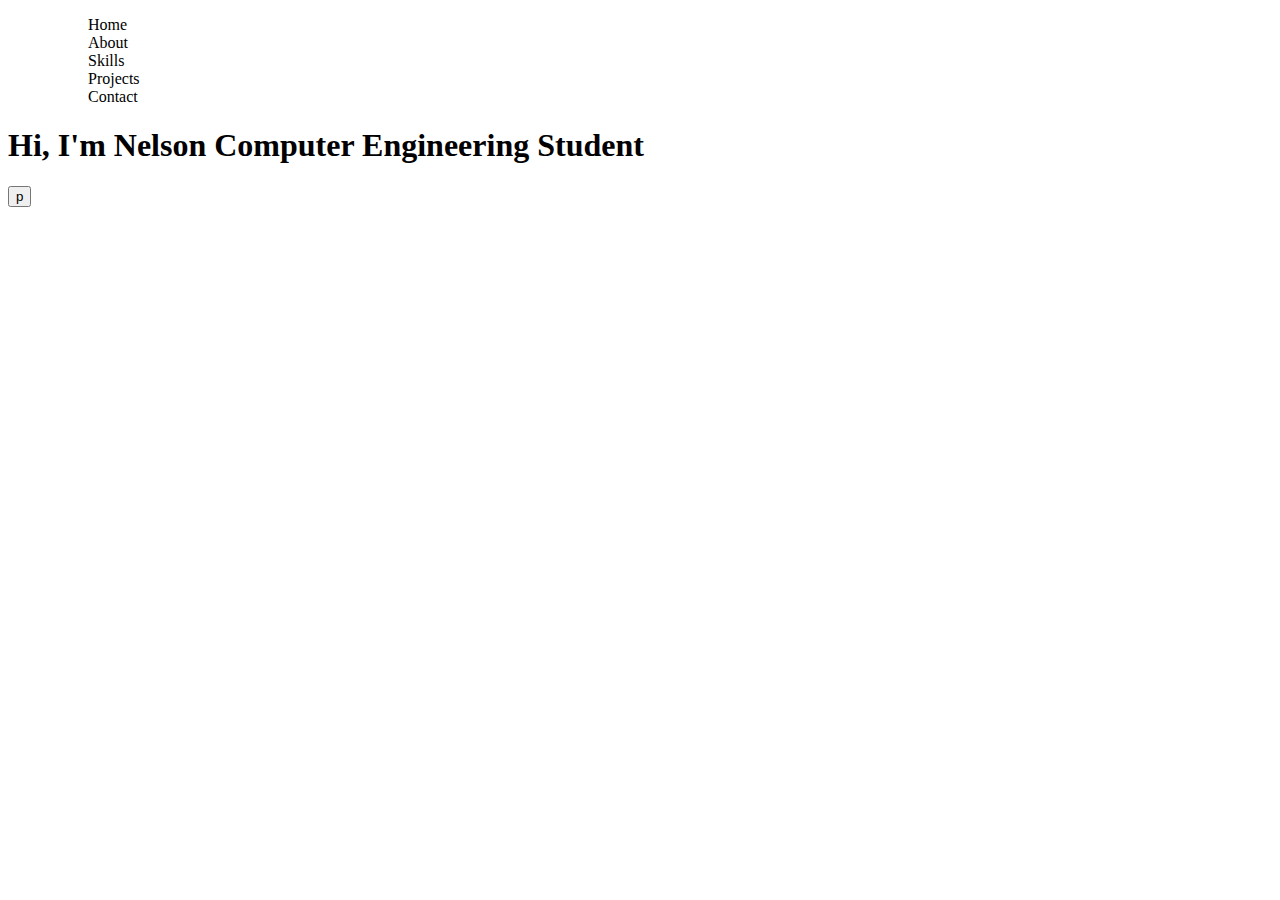
==== index.html @ 618ff357 "first commit :D" ====
<!DOCTYPE html>
<html lang="en">

<head>
    <meta charset="UTF-8">
    <meta name="viewport" content="width=device-width, initial-scale=1.0">
    <title>Portfolio</title>
</head>

<body>
    <head>
        <nav>
            <ul>
                <ol>Home</ol>
                <ol>About</ol>
                <ol>Skills</ol>
                <ol>Projects</ol>
                <ol>Contact</ol>
            </ul>
        </nav>
    </head>
    <main>
        <div>
            <h1>Hi,
                I'm Nelson
                Computer Engineering Student
            </h1>
            <button>p</button>
        </div>

    </main>
    <footer>

    </footer>
</body>
</html>
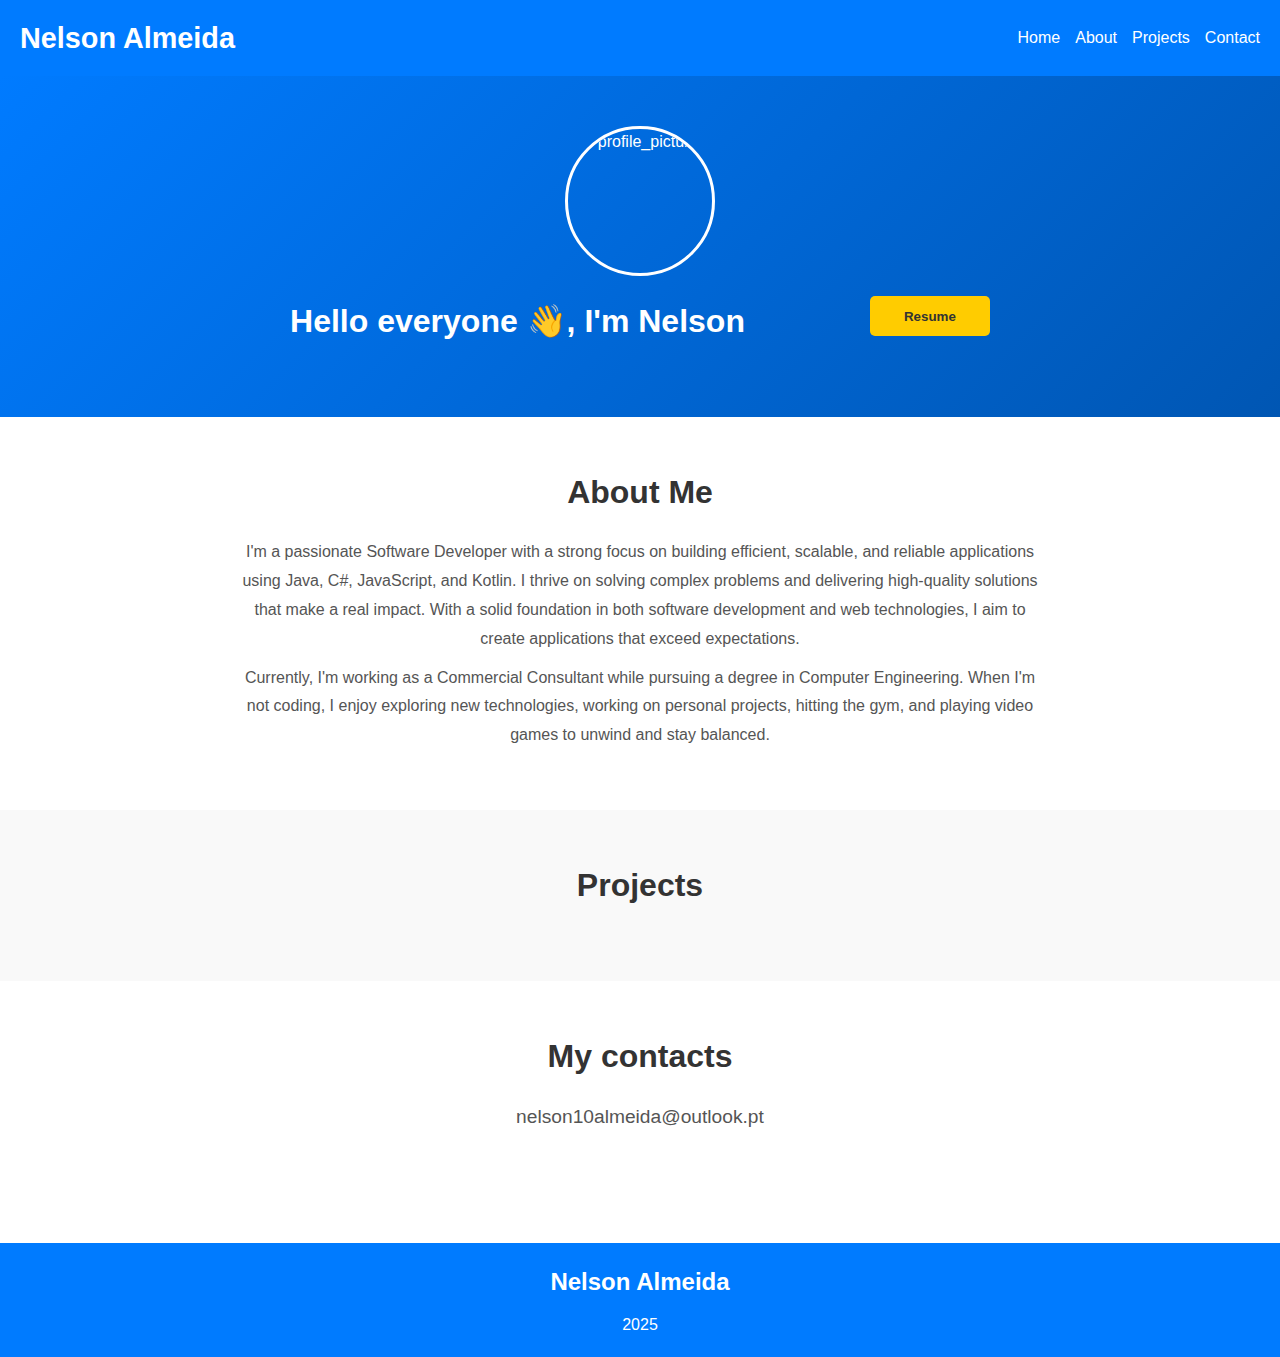
==== commit d5c501b2: "home fix" ====
--- a/index.html
+++ b/index.html
@@ -4,33 +4,65 @@
 <head>
     <meta charset="UTF-8">
     <meta name="viewport" content="width=device-width, initial-scale=1.0">
-    <title>Portfolio</title>
+    <link rel="stylesheet" href="style.css">
+    <title>Nelson Almeida</title>
 </head>
-
 <body>
     <head>
         <nav>
-            <ul>
-                <ol>Home</ol>
-                <ol>About</ol>
-                <ol>Skills</ol>
-                <ol>Projects</ol>
-                <ol>Contact</ol>
-            </ul>
+            <h1>Nelson Almeida</h1>
+            <div>
+                <p><a href="#home">Home</a></p>
+                <p><a href="#about">About</a></p>
+                <p><a href="#projects">Projects</a></p>
+                <p><a href="#contact">Contact</a></p>
+            </div>
         </nav>
     </head>
     <main>
-        <div>
-            <h1>Hi,
-                I'm Nelson
-                Computer Engineering Student
-            </h1>
-            <button>p</button>
-        </div>
-
+        <section id="home">
+            <img src="images/1737313081591.webp" alt="profile_picture">
+            <div>
+                <h2>
+                    Hello everyone 👋, I'm Nelson</h2>
+                <div>
+                    <button id="icon_linkedin"></button>
+                    <button id="icon_github"></button>
+                </div>
+                <div>
+                    <button id="cv">Resume</button>
+                </div>
+            </div>
+        </section>
+        <section id="about"> 
+            <h2>About Me</h2>
+            <p>
+                I'm a passionate Software Developer with a strong focus on building efficient, scalable, and reliable applications using Java, C#, JavaScript, and Kotlin. I thrive on solving complex problems and delivering high-quality solutions that make a real impact. With a solid foundation in both software development and web technologies, I aim to create applications that exceed expectations.
+            </p>
+            <p>
+                Currently, I'm working as a Commercial Consultant while pursuing a degree in Computer Engineering. When I'm not coding, I enjoy exploring new technologies, working on personal projects, hitting the gym, and playing video games to unwind and stay balanced.
+            </p>              
+        </section>
+        <section id="projects">
+            <h2>Projects</h2>
+            <div class="grid">
+            </div>
+        </section>
+        
+        <section id="contact">
+            <h2>My contacts</h2>
+            <p>nelson10almeida@outlook.pt</p>
+            <div>
+                <button id="icon_linkedin"></button>
+                <button id="icon_github"></button>
+            </div>
+        </section>
     </main>
     <footer>
-
+        <h2>Nelson Almeida</h2>
+        <p>2025</p>
     </footer>
+    <script src="projetos.js"></script>
+    <script src="main.js"></script>
 </body>
 </html>--- a/style.css
+++ b/style.css
@@ -0,0 +1,287 @@
+/* Reset */
+* {
+    margin: 0;
+    padding: 0;
+    box-sizing: border-box;
+}
+
+/* Body e Tipografia */
+body {
+    font-family: Arial, sans-serif;
+    line-height: 1.6;
+    margin: 0;
+    padding: 0;
+    color: #333;
+    background-color: #f4f4f4;
+}
+
+/* Cabeçalho e Navegação */
+nav {
+    display: flex;
+    justify-content: space-between;
+    align-items: center;
+    background: #007bff;
+    color: #fff;
+    padding: 15px 20px;
+    position: sticky;
+    top: 0;
+    z-index: 1000;
+}
+
+nav h1 {
+    font-size: 1.8rem;
+    margin: 0;
+}
+
+nav div {
+    display: flex;
+    gap: 15px;
+}
+
+nav a {
+    color: #fff;
+    text-decoration: none;
+    font-size: 1rem;
+    transition: color 0.3s ease;
+}
+
+nav a:hover {
+    color: #ffcc00;
+}
+
+/* Home Section */
+#home {
+    display: flex;
+    flex-direction: column;
+    align-items: center;
+    justify-content: center;
+    padding: 50px 20px;
+    text-align: center;
+    background: linear-gradient(135deg, #007bff, #0056b3);
+    color: white;
+}
+
+#home img {
+    width: 150px;
+    height: 150px;
+    object-fit: cover;
+    border-radius: 50%;
+    margin-bottom: 20px;
+    border: 3px solid white;
+}
+
+#home h2 {
+    font-size: 2rem;
+    margin-bottom: 20px;
+}
+
+#home div {
+    display: flex;
+    gap: 15px;
+}
+
+#icon_linkedin, #icon_github  {
+    width: 40px;
+    height: 40px;
+    background-size: cover;
+    background-position: center;
+    border: none;
+    border-radius: 50%;
+    cursor: pointer;
+    transition: transform 0.2s ease;
+}
+
+
+#icon_linkedin {
+    background: url('/images/linkedin_3536569.png') no-repeat center;
+    background-size: contain;
+}
+
+#icon_github {
+    background: url('/images/github_3291695.png') no-repeat center;
+    background-size: contain;
+}
+
+#cv {
+    width: 120px;
+    height: 40px;
+    padding: 10px 20px;
+    background: #ffcc00;
+    border: none;
+    color: #333;
+    border-radius: 5px;
+    cursor: pointer;
+    font-weight: bold;
+    transition: background-color 0.3s ease;
+}
+
+#cv:hover {
+    background: #ff9900;
+}
+
+button:hover {
+    transform: scale(1.1);
+}
+
+/* About Section */
+#about {
+    padding: 50px 20px;
+    background: #fff;
+    text-align: center;
+}
+
+#about h2 {
+    font-size: 2rem;
+    margin-bottom: 20px;
+}
+
+#about p {
+    max-width: 800px;
+    margin: 10px auto;
+    line-height: 1.8;
+    font-size: 1rem;
+    color: #555;
+}
+
+/* Projects Section */
+#projects {
+    padding: 50px 20px;
+    background: #f9f9f9;
+}
+
+#projects h2 {
+    text-align: center;
+    margin-bottom: 20px;
+    font-size: 2rem;
+    color: #333;
+}
+
+#projects .grid {
+    display: grid;
+    grid-template-columns: repeat(auto-fit, minmax(300px, 1fr));
+    gap: 20px;
+}
+
+#projects article {
+    background: #fff;
+    border: 1px solid #ddd;
+    border-radius: 8px;
+    overflow: hidden;
+    box-shadow: 0 2px 5px rgba(0, 0, 0, 0.1);
+    transition: transform 0.3s ease, box-shadow 0.3s ease;
+}
+
+#projects article:hover {
+    transform: scale(1.05);
+    box-shadow: 0 4px 10px rgba(0, 0, 0, 0.2);
+}
+
+#projects img {
+    width: 100%;
+    height: 200px;
+    object-fit: cover;
+    border-bottom: 1px solid #ddd;
+}
+
+#projects h3 {
+    margin: 15px;
+    font-size: 1.5rem;
+    color: #222;
+}
+
+#projects p {
+    margin: 15px;
+    color: #555;
+    font-size: 1rem;
+}
+
+#projects button {
+    margin: 15px;
+    padding: 10px 15px;
+    font-size: 1rem;
+    background-color: #007bff;
+    color: white;
+    border: none;
+    border-radius: 5px;
+    cursor: pointer;
+    transition: background-color 0.3s ease;
+}
+
+#projects button:hover {
+    background-color: #0056b3;
+}
+
+/* Contact Section */
+#contact {
+    padding: 50px 20px;
+    background: #fff;
+    text-align: center;
+}
+
+#contact h2 {
+    font-size: 2rem;
+    margin-bottom: 20px;
+}
+
+#contact p {
+    font-size: 1.2rem;
+    color: #555;
+    margin-bottom: 20px;
+}
+
+#contact div {
+    display: flex;
+    justify-content: center;
+    gap: 15px;
+}
+
+#contact button {
+    width: 40px;
+    height: 40px;
+    background-size: cover;
+    border: none;
+    border-radius: 50%;
+    cursor: pointer;
+    transition: transform 0.2s ease;
+}
+
+#contact button:hover {
+    transform: scale(1.1);
+}
+
+/* Footer */
+footer {
+    background: #007bff;
+    color: #fff;
+    text-align: center;
+    padding: 20px 10px;
+}
+
+footer h2 {
+    font-size: 1.5rem;
+}
+
+footer p {
+    margin-top: 10px;
+    font-size: 1rem;
+}
+
+/* Responsividade */
+@media (max-width: 768px) {
+    nav h1 {
+        font-size: 1.5rem;
+    }
+
+    nav div {
+        flex-direction: column;
+        gap: 10px;
+    }
+
+    #about p {
+        font-size: 0.9rem;
+    }
+
+    #projects button {
+        width: calc(100% - 30px);
+    }
+}
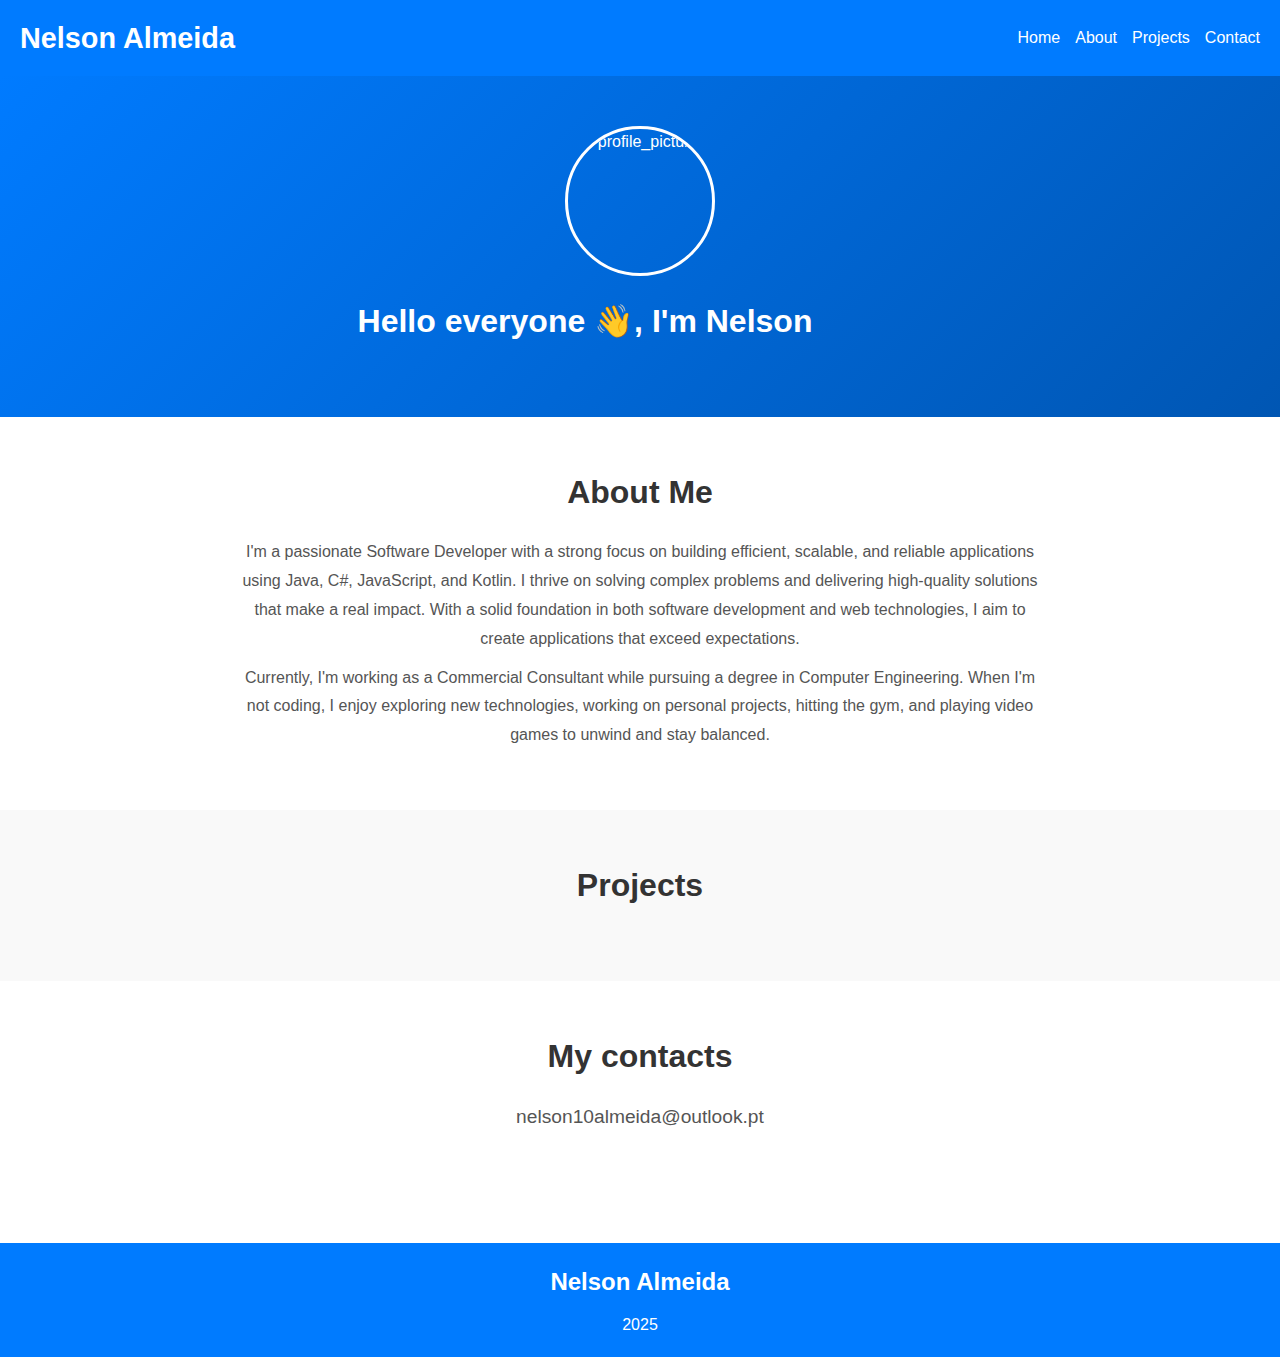
==== commit 4af40e42: "resume button removed and buttons redirecting update, need to put links" ====
--- a/index.html
+++ b/index.html
@@ -26,11 +26,8 @@
                 <h2>
                     Hello everyone 👋, I'm Nelson</h2>
                 <div>
-                    <button id="icon_linkedin"></button>
-                    <button id="icon_github"></button>
-                </div>
-                <div>
-                    <button id="cv">Resume</button>
+                    <a href="https://www.google.pt/" target="_blank"><button id="icon_linkedin"></button></a>
+                    <a href="https://www.google.pt/" target="_blank"><button id="icon_github"></button></a>
                 </div>
             </div>
         </section>
